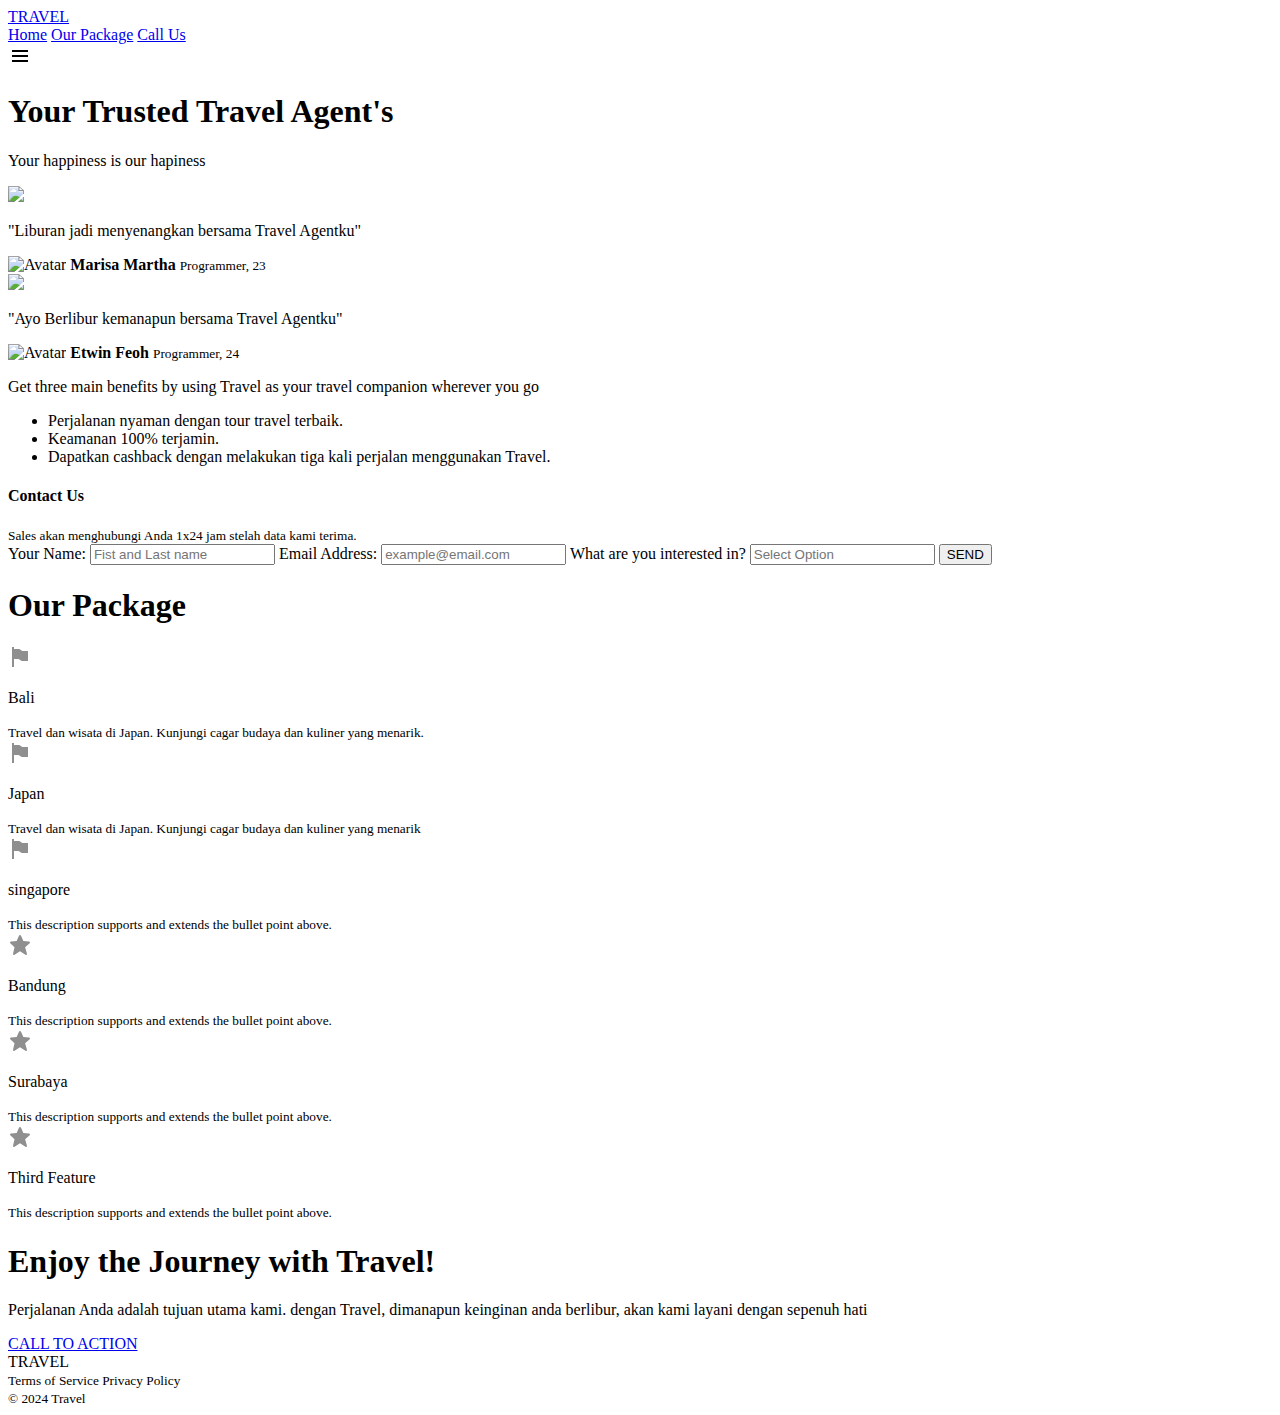
==== index.html @ 842afc45 "Add files via upload" ====
<!DOCTYPE html>
<html lang="id">

<head>
    <meta charset="UTF-8">
    <meta name="viewport" content="width=device-width, initial-scale=1.0">
    <title>Travel</title>
    <link rel="stylesheet" href="css/style.css">
</head>

<body id="#home">
    <header>
        <a href="index.html" class="logo">TRAVEL</a>
        <nav>
            <a href="#home">Home</a>
            <a href="#opk">Our Package</a>
            <a href="#cu">Call Us</a>
        </nav>
        <a href="#" class="btn-nav"><svg xmlns="http://www.w3.org/2000/svg" width="24" height="24" viewBox="0 0 24 24"
                style="fill: rgba(0, 0, 0, 1);">
                <path d="M4 6h16v2H4zm0 5h16v2H4zm0 5h16v2H4z"></path>
            </svg></a>
    </header>
    <main>
        <section class="border-0">
            <div class="title">
                <h1>Your Trusted Travel Agent's</h1>
                <p>Your happiness is our hapiness</p>
            </div>
            <div class="row">
                <div class="col-7 banner">

                    <div class="slideshow-container">
                        <div class="Slides fade">
                            <img src="https://static.vecteezy.com/system/resources/previews/007/725/727/non_2x/travel-concept-illustration-in-flat-style-design-travelling-banner-template-vacation-background-vector.jpg"
                                class="hero">
                            <div class="testimoni">
                                <p>"Liburan jadi menyenangkan bersama Travel Agentku"</p>
                                <div class="avatar">
                                    <img src="https://cdn.icon-icons.com/icons2/2643/PNG/512/avatar_female_woman_person_people_white_tone_icon_159360.png"
                                        alt="Avatar">
                                    <span>
                                        <b>Marisa Martha</b>
                                        <small>Programmer, 23</small>
                                    </span>
                                </div>
                            </div>
                        </div>

                        <div class="Slides fade">
                            <img src="https://www.travelnowasia.com.ph/uploads/1/2/7/6/127612598/where-to-next_orig.jpeg"
                                class="hero">
                            <div class="testimoni">
                                <p>"Ayo Berlibur kemanapun bersama Travel Agentku"</p>
                                <div class="avatar">
                                    <img src="https://png.pngtree.com/png-vector/20191101/ourmid/pngtree-cartoon-color-simple-male-avatar-png-image_1934459.jpg"
                                        alt="Avatar">
                                    <span>
                                        <b>Etwin Feoh</b>
                                        <small>Programmer, 24</small>
                                    </span>
                                </div>
                            </div>
                        </div>
                        <div class="dots">
                            <span class="dot" onclick="currentSlide(1)"></span>
                            <span class="dot" onclick="currentSlide(2)"></span>
                        </div>
                    </div>

                    <div class="featurs">
                        <p>
                            Get three main benefits by using Travel as your travel companion wherever you go
                        </p>
                        <ul>
                            <li num="1">Perjalanan nyaman dengan tour travel terbaik.</li>
                            <li num="2">Keamanan 100% terjamin.</li>
                            <li num="3">Dapatkan cashback dengan melakukan tiga kali perjalan menggunakan Travel.</li>
                        </ul>
                    </div>

                </div>
                <div class="col-5">
                    <div class="area-forms">
                        <div class="contact">
                            <h4>Contact Us</h4>
                            <small>
                                Sales akan menghubungi Anda 1x24 jam stelah data kami terima.
                            </small>
                        </div>
                        <div class="form">
                            <form action="index.html">
                                <label for="name">Your Name:</label>
                                <input type="text" autocomplete="off" placeholder="Fist and Last name"
                                    class="form-control" id="name" required pattern="[a-zA-Z+ ]*">
                                <label for="email">Email Address:</label>
                                <input type="email" autocomplete="off" placeholder="example@email.com"
                                    class="form-control" id="email" required
                                    pattern="^[a-z0-9._%+-]+@[a-z0-9.-]+\.[a-z]{2,4}$">
                                <label for="select">What are you interested in?</label>
                                <input type="text" autocomplete="off" placeholder="Select Option" class="form-control"
                                    id="select" list="target" required pattern="[a-zA-Z+]*">
                                <datalist id="target">
                                    <option>Bali</option>
                                    <option>Bandung</option>
                                    <option>Japan</option>
                                    <option>Surabaya</option>
                                </datalist>
                                <button type="submit">
                                    SEND
                                </button>
                            </form>
                        </div>
                    </div>
                </div>
            </div>
        </section>
        <section id="opk" class="pt-0">
            <div class="title-page">
                <h1>Our Package</h1>
            </div>
            <div class="opk first">
                <div class="row">
                    <div class="col-4">
                        <div class="package">
                            <div class="icon">
                                <svg xmlns="http://www.w3.org/2000/svg" width="24" height="24" viewBox="0 0 24 24"
                                    style="fill: rgb(143, 143, 143);">
                                    <path d="m14.303 6-3-2H6V2H4v20h2v-8h4.697l3 2H20V6z"></path>
                                </svg>
                            </div>
                            <div class="details">
                                <p>Bali</p>
                                <small>Travel dan wisata di Japan. Kunjungi cagar budaya dan kuliner yang
                                    menarik.</small>
                            </div>
                        </div>
                    </div>
                    <div class="col-4">
                        <div class="package">
                            <div class="icon">
                                <svg xmlns="http://www.w3.org/2000/svg" width="24" height="24" viewBox="0 0 24 24"
                                    style="fill: rgb(143, 143, 143);">
                                    <path d="m14.303 6-3-2H6V2H4v20h2v-8h4.697l3 2H20V6z"></path>
                                </svg>
                            </div>
                            <div class="details">
                                <p>Japan</p>
                                <small>Travel dan wisata di Japan. Kunjungi cagar budaya dan kuliner yang
                                    menarik</small>
                            </div>
                        </div>
                    </div>
                    <div class="col-4">
                        <div class="package">
                            <div class="icon">
                                <svg xmlns="http://www.w3.org/2000/svg" width="24" height="24" viewBox="0 0 24 24"
                                    style="fill: rgb(143, 143, 143)">
                                    <path d="m14.303 6-3-2H6V2H4v20h2v-8h4.697l3 2H20V6z"></path>
                                </svg>
                            </div>
                            <div class="details">
                                <p>singapore</p>
                                <small>This description supports and extends the bullet point above.</small>
                            </div>
                        </div>
                    </div>
                </div>
            </div>
            <div class="opk">
                <div class="row">
                    <div class="col-4">
                        <div class="package">
                            <div class="icon">
                                <svg xmlns="http://www.w3.org/2000/svg" width="24" height="24" viewBox="0 0 24 24"
                                    style="fill:rgb(143, 143, 143);">
                                    <path
                                        d="M21.947 9.179a1.001 1.001 0 0 0-.868-.676l-5.701-.453-2.467-5.461a.998.998 0 0 0-1.822-.001L8.622 8.05l-5.701.453a1 1 0 0 0-.619 1.713l4.213 4.107-1.49 6.452a1 1 0 0 0 1.53 1.057L12 18.202l5.445 3.63a1.001 1.001 0 0 0 1.517-1.106l-1.829-6.4 4.536-4.082c.297-.268.406-.686.278-1.065z">
                                    </path>
                                </svg>
                            </div>
                            <div class="details">
                                <p>Bandung</p>
                                <small>This description supports and extends the bullet point above.</small>
                            </div>
                        </div>
                    </div>
                    <div class="col-4">
                        <div class="package">
                            <div class="icon">
                                <svg xmlns="http://www.w3.org/2000/svg" width="24" height="24" viewBox="0 0 24 24"
                                    style="fill:rgb(143, 143, 143);">
                                    <path
                                        d="M21.947 9.179a1.001 1.001 0 0 0-.868-.676l-5.701-.453-2.467-5.461a.998.998 0 0 0-1.822-.001L8.622 8.05l-5.701.453a1 1 0 0 0-.619 1.713l4.213 4.107-1.49 6.452a1 1 0 0 0 1.53 1.057L12 18.202l5.445 3.63a1.001 1.001 0 0 0 1.517-1.106l-1.829-6.4 4.536-4.082c.297-.268.406-.686.278-1.065z">
                                    </path>
                                </svg>
                            </div>
                            <div class="details">
                                <p>Surabaya</p>
                                <small>This description supports and extends the bullet point above.</small>
                            </div>
                        </div>
                    </div>
                    <div class="col-4">
                        <div class="package">
                            <div class="icon">
                                <svg xmlns="http://www.w3.org/2000/svg" width="24" height="24" viewBox="0 0 24 24"
                                    style="fill: rgb(143, 143, 143)">
                                    <path
                                        d="M21.947 9.179a1.001 1.001 0 0 0-.868-.676l-5.701-.453-2.467-5.461a.998.998 0 0 0-1.822-.001L8.622 8.05l-5.701.453a1 1 0 0 0-.619 1.713l4.213 4.107-1.49 6.452a1 1 0 0 0 1.53 1.057L12 18.202l5.445 3.63a1.001 1.001 0 0 0 1.517-1.106l-1.829-6.4 4.536-4.082c.297-.268.406-.686.278-1.065z">
                                    </path>
                                </svg>
                            </div>
                            <div class="details">
                                <p>Third Feature</p>
                                <small>This description supports and extends the bullet point above.</small>
                            </div>
                        </div>
                    </div>
                </div>
            </div>
        </section>
        <section id="cu">
            <div class="call-us">
                <h1>Enjoy the Journey with Travel!</h1>
                <p>Perjalanan Anda adalah tujuan utama kami. dengan Travel, dimanapun keinginan anda berlibur, akan kami
                    layani dengan sepenuh hati
                </p>
                <a href="tel:+6282237859957">CALL TO ACTION</a>
            </div>
        </section>
        <footer>
            <div class="logo">
                TRAVEL
            </div>
            <small>
                Terms of Service Privacy Policy <br>
                &copy; 2024 Travel
            </small>
        </footer>

    </main>

    <script src=" js/script.js"></script>
</body>

</html>
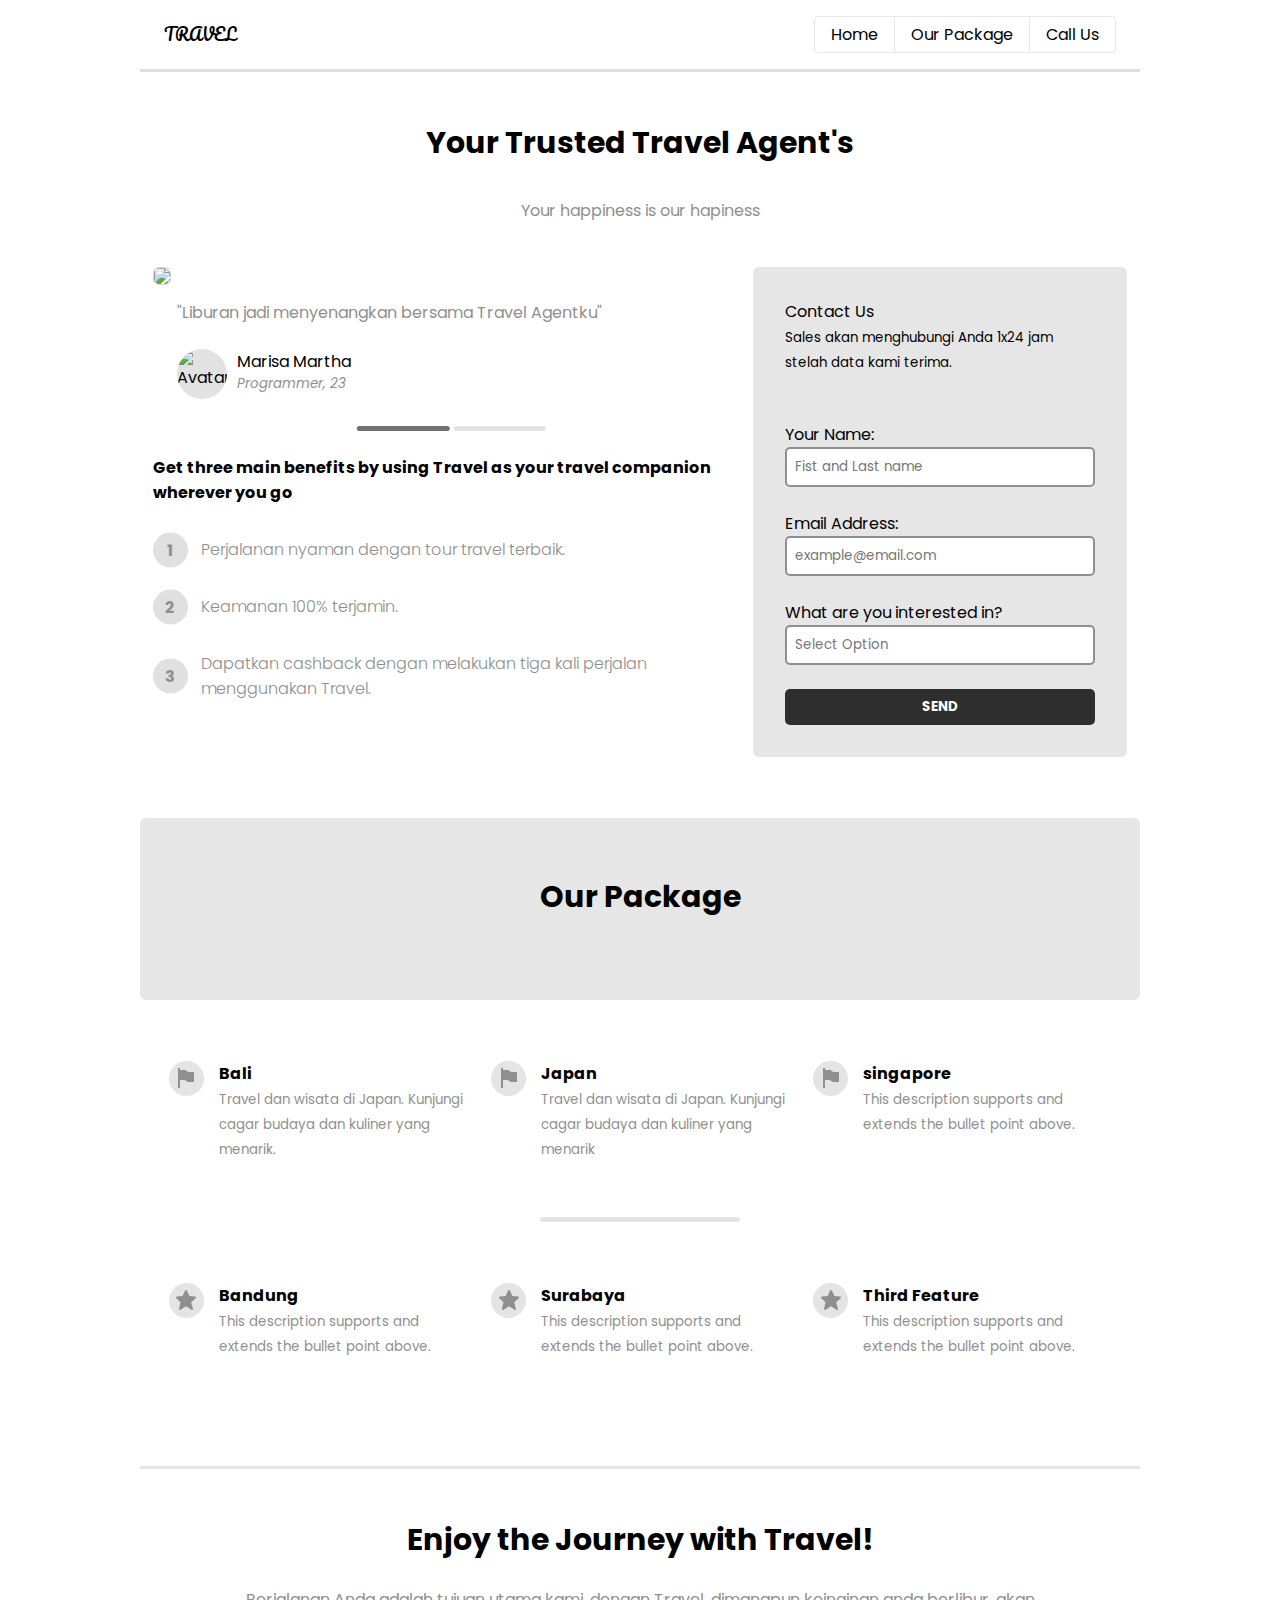
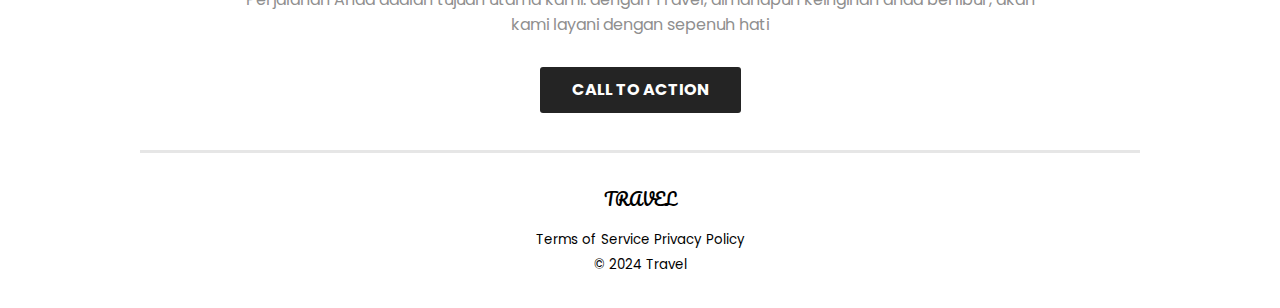
==== commit c60007d0: "Update index.html" ====
--- a/index.html
+++ b/index.html
@@ -95,8 +95,7 @@
                                     class="form-control" id="name" required pattern="[a-zA-Z+ ]*">
                                 <label for="email">Email Address:</label>
                                 <input type="email" autocomplete="off" placeholder="example@email.com"
-                                    class="form-control" id="email" required
-                                    pattern="^[a-z0-9._%+-]+@[a-z0-9.-]+\.[a-z]{2,4}$">
+                                    class="form-control" id="email" required>
                                 <label for="select">What are you interested in?</label>
                                 <input type="text" autocomplete="off" placeholder="Select Option" class="form-control"
                                     id="select" list="target" required pattern="[a-zA-Z+]*">
@@ -244,4 +243,4 @@
     <script src=" js/script.js"></script>
 </body>
 
-</html>+</html>
--- a/css/style.css
+++ b/css/style.css
@@ -0,0 +1,415 @@
+@import url('https://fonts.googleapis.com/css2?family=Pacifico&family=Poppins:wght@100;300;400;700&display=swap');
+@import url('https://fonts.googleapis.com/css2?family=Pacifico&family=Poppins:wght@100;300;400;700&display=swap');
+
+* {
+    padding: 0;
+    margin: 0;
+    box-sizing: border-box;
+    font-family: "Poppins", serif;
+    font-weight: 400;
+    font-style: normal;
+    scroll-behavior: smooth;
+}
+
+body {
+    background: #fff;
+}
+
+
+header {
+    position: relative;
+    padding: 1rem 1.5rem;
+    border-bottom: 3px solid #e0dede;
+    display: flex;
+    justify-content: space-between;
+    align-items: center;
+    max-width: 1000px;
+    margin: auto;
+    background: #fff;
+}
+
+.logo {
+    text-decoration: none;
+    color: #000;
+    font-family: "Pacifico", cursive;
+    font-weight: 400;
+    font-style: normal;
+}
+
+nav {
+    display: flex;
+    border: 1px solid #e6e6e6;
+    border-radius: 4px;
+}
+
+nav a {
+    text-decoration: none;
+    color: #000;
+    padding: 0.3rem 1rem;
+    margin: 0;
+}
+
+nav a:not(:first-child) {
+    border-left: 1px solid #e6e6e6;
+}
+
+
+.btn-nav {
+    display: none;
+    padding: 5px;
+    border-radius: 5px;
+}
+
+.title {
+    text-align: center;
+    margin-bottom: 2rem;
+}
+
+.title h1 {
+    margin-bottom: 2rem;
+    font-weight: 500;
+    font-size: 30px;
+    font-weight: bold;
+}
+
+.title p {
+    color: #8f8f8f;
+
+}
+
+.row {
+    display: flex;
+    flex-wrap: wrap;
+}
+
+.col-7 {
+    width: 60%;
+    padding: .8rem;
+    max-width: 100%;
+}
+
+.col-5 {
+    width: 40%;
+    padding: .8rem;
+    max-width: 100%;
+}
+
+section {
+    padding: 3rem 0;
+    border-bottom: 3px solid #e6e6e6;
+    max-width: 1000px;
+    margin: auto;
+    background: #fff;
+}
+
+.banner img.hero {
+    width: 100%;
+    border-radius: 6px;
+    margin-bottom: .5rem;
+    border: solid 1px #d7d7d7;
+}
+
+.testimoni {
+    padding-left: 1.5rem;
+    padding-bottom: 2rem;
+    position: relative;
+    margin-bottom: 1.5rem;
+}
+
+
+.testimoni p {
+    color: #8f8f8f;
+    margin-bottom: 1.5rem;
+}
+
+.avatar {
+    display: flex;
+}
+
+.avatar img {
+    width: 50px;
+    height: 50px;
+    background-color: #e2e2e2;
+    border-radius: 50%;
+}
+
+.avatar :is(span, b, small) {
+    display: block;
+}
+
+.avatar span {
+    margin-left: 10px;
+}
+
+.avatar small {
+    font-style: italic;
+    color: #8f8f8f;
+}
+
+
+.featurs p {
+    font-weight: bold;
+    margin-bottom: 1rem;
+}
+
+
+.featurs ul li {
+    padding: 1rem 3rem;
+    position: relative;
+    color: #8f8f8f;
+    font-weight: 300;
+    list-style: none !important;
+}
+
+.featurs ul li::before {
+    content: attr(num);
+    position: absolute;
+    width: 35px;
+    height: 35px;
+    background: #e0e0e0;
+    color: #8f8f8f;
+    font-weight: bold;
+    display: flex;
+    border-radius: 50%;
+    justify-content: center;
+    align-items: center;
+    left: 0;
+    top: 50%;
+    transform: translateY(-50%);
+}
+
+.form {
+    padding-top: 3rem;
+}
+
+label {
+    display: block;
+}
+
+.form-control {
+    padding: .5rem;
+    width: 100%;
+    border: 2px solid #8f8f8f;
+    border-radius: 5px;
+    margin-bottom: 1.5rem;
+}
+
+button {
+    width: 100%;
+    background: #2e2e2e;
+    color: #fff;
+    padding: .5rem;
+    border-radius: 5px;
+    font-weight: bold;
+    border: none;
+}
+
+.area-forms {
+    background: #e6e6e6;
+    padding: 2rem;
+    border-radius: 6px;
+}
+
+.title-page {
+    background: #e6e6e6;
+    padding: 3.5rem;
+    border-radius: 6px;
+}
+
+.title-page h1 {
+    text-align: center;
+    font-weight: bold;
+    margin-bottom: 1.5rem;
+    font-size: 30px;
+}
+
+.opk {
+    padding: 3rem 1rem;
+    position: relative;
+}
+
+.opk.first::after {
+    content: '';
+    position: absolute;
+    width: 200px;
+    max-width: 30%;
+    height: 5px;
+    background-color: rgb(228, 228, 228);
+    border-radius: 10px;
+    left: 50%;
+    bottom: 0;
+    transform: translateX(-50%);
+}
+
+.col-4 {
+    width: 33.3%;
+    padding: .8rem;
+    max-width: 100%;
+}
+
+.package {
+    position: relative;
+}
+
+.package .icon {
+    position: absolute;
+    left: 0;
+    display: flex;
+    width: 35px;
+    height: 35px;
+    background: rgb(228, 228, 228);
+    border-radius: 50%;
+    justify-content: center;
+    align-items: center;
+    margin-right: 10px;
+
+}
+
+.package .details {
+    margin-left: 50px;
+}
+
+.details p {
+    font-weight: bold;
+}
+
+.details small {
+    color: #8f8f8f;
+}
+
+.call-us {
+    text-align: center;
+    width: 80%;
+    margin: auto;
+}
+
+.call-us h1 {
+    text-align: center;
+    font-weight: bold;
+    margin-bottom: 1.5rem;
+    font-size: 30px;
+}
+
+.call-us p {
+    color: #8f8f8f;
+    margin-bottom: 2.5rem;
+}
+
+.call-us a {
+    text-decoration: none;
+    background: #242424;
+    color: #fff;
+    padding: .7rem 2rem;
+    border-radius: 3px;
+    font-weight: bold;
+}
+
+footer {
+    padding: 2rem 0;
+    text-align: center;
+    background: #fff;
+    max-width: 1000px;
+    margin: auto;
+}
+
+footer .logo {
+    margin-bottom: .8rem;
+}
+
+@media(max-width:700px) {
+
+    .col-7,
+    .col-5,
+    .col-4 {
+        width: 100%;
+    }
+
+    nav {
+        display: none;
+    }
+
+    .btn-nav {
+        display: block;
+    }
+
+    header.open {
+        display: block;
+    }
+
+    header.open nav {
+        text-align: center;
+        display: block;
+        border: none;
+    }
+
+    header.open nav a {
+        display: block;
+        border: none;
+        padding: 1rem;
+    }
+
+    header.open .btn-nav {
+        position: absolute;
+        right: 15px;
+        top: 15px;
+    }
+}
+
+.pt-0 {
+    padding-top: 0 !important;
+}
+
+.border-0 {
+    border: 0;
+}
+
+.slideshow-container {
+    position: relative;
+    margin: auto;
+}
+
+.Slides {
+    display: none;
+}
+
+.fade {
+    animation-name: fade;
+    animation-duration: 1.5s;
+}
+
+@keyframes fade {
+    from {
+        opacity: .4
+    }
+
+    to {
+        opacity: 1
+    }
+}
+
+.dots {
+    position: absolute;
+    left: 50%;
+    transform: translateX(-50%);
+    bottom: 0;
+    display: flex;
+    justify-content: right;
+}
+
+.dot {
+    width: 150px;
+    max-width: 30%;
+    height: 5px;
+    background-color: rgb(228, 228, 228);
+    border-radius: 10px;
+    transform: translateX(-50%);
+    cursor: pointer;
+    margin: 0 2px;
+    display: inline-block;
+    transition: background-color 0.6s ease;
+}
+
+.active,
+.dot:hover {
+    background-color: #717171;
+}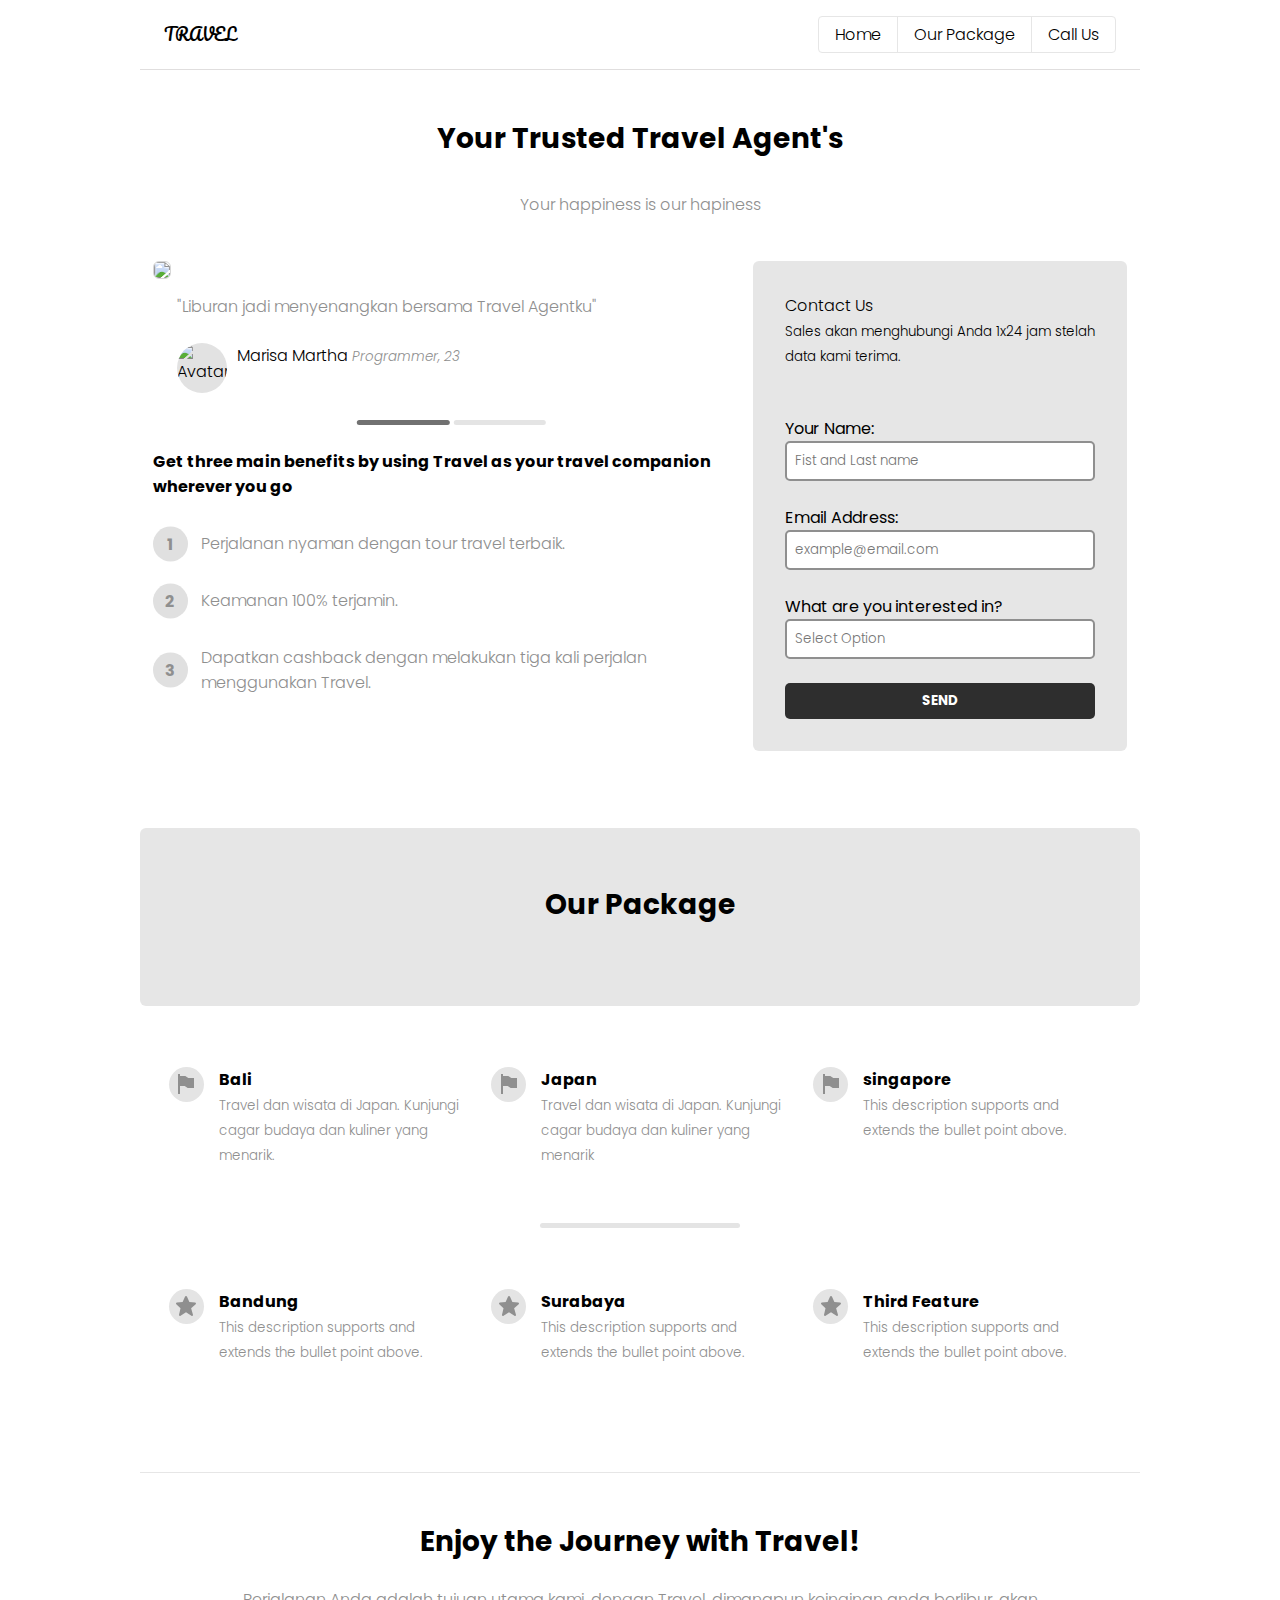
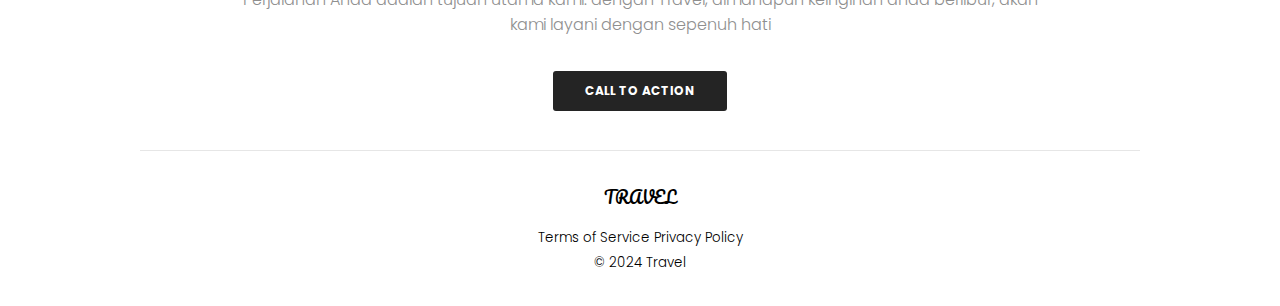
==== commit ca2d2884: "Update index.html" ====
--- a/index.html
+++ b/index.html
@@ -3,7 +3,7 @@
 
 <head>
     <meta charset="UTF-8">
-    <meta name="viewport" content="width=device-width, initial-scale=1.0">
+    <meta name="viewport" content="width=device-width, initial-scale=1.0, maximum-scale=1.0, user-scalable=0" />
     <title>Travel</title>
     <link rel="stylesheet" href="css/style.css">
 </head>
@@ -114,7 +114,7 @@
                 </div>
             </div>
         </section>
-        <section id="opk" class="pt-0">
+        <section id="opk" class="pt-1">
             <div class="title-page">
                 <h1>Our Package</h1>
             </div>
--- a/css/style.css
+++ b/css/style.css
@@ -6,26 +6,25 @@
     margin: 0;
     box-sizing: border-box;
     font-family: "Poppins", serif;
-    font-weight: 400;
+    font-weight: 300;
     font-style: normal;
-    scroll-behavior: smooth;
+    scroll-behavior: smooth
 }
 
 body {
-    background: #fff;
-}
-
+    background: #fff
+}
 
 header {
     position: relative;
     padding: 1rem 1.5rem;
-    border-bottom: 3px solid #e0dede;
+    border-bottom: 1px solid #e0dede;
     display: flex;
     justify-content: space-between;
     align-items: center;
     max-width: 1000px;
     margin: auto;
-    background: #fff;
+    background: #fff
 }
 
 .logo {
@@ -33,132 +32,126 @@
     color: #000;
     font-family: "Pacifico", cursive;
     font-weight: 400;
-    font-style: normal;
+    font-style: normal
 }
 
 nav {
     display: flex;
     border: 1px solid #e6e6e6;
-    border-radius: 4px;
+    border-radius: 4px
 }
 
 nav a {
     text-decoration: none;
     color: #000;
-    padding: 0.3rem 1rem;
-    margin: 0;
+    padding: .3rem 1rem;
+    margin: 0
 }
 
 nav a:not(:first-child) {
-    border-left: 1px solid #e6e6e6;
-}
-
+    border-left: 1px solid #e6e6e6
+}
 
 .btn-nav {
     display: none;
     padding: 5px;
-    border-radius: 5px;
+    border-radius: 5px
 }
 
 .title {
     text-align: center;
-    margin-bottom: 2rem;
+    margin-bottom: 2rem
 }
 
 .title h1 {
     margin-bottom: 2rem;
-    font-weight: 500;
-    font-size: 30px;
-    font-weight: bold;
+    font-weight: 700;
+    font-size: clamp(15px, 5.5vw, 28px)
 }
 
 .title p {
-    color: #8f8f8f;
-
+    color: #8f8f8f
 }
 
 .row {
     display: flex;
-    flex-wrap: wrap;
+    flex-wrap: wrap
 }
 
 .col-7 {
     width: 60%;
     padding: .8rem;
-    max-width: 100%;
+    max-width: 100%
 }
 
 .col-5 {
     width: 40%;
     padding: .8rem;
-    max-width: 100%;
+    max-width: 100%
 }
 
 section {
     padding: 3rem 0;
-    border-bottom: 3px solid #e6e6e6;
+    border-bottom: 1px solid #e6e6e6;
     max-width: 1000px;
     margin: auto;
-    background: #fff;
+    background: #fff
 }
 
 .banner img.hero {
     width: 100%;
     border-radius: 6px;
     margin-bottom: .5rem;
-    border: solid 1px #d7d7d7;
+    border: solid 1px #d7d7d7
 }
 
 .testimoni {
     padding-left: 1.5rem;
     padding-bottom: 2rem;
     position: relative;
-    margin-bottom: 1.5rem;
-}
-
+    margin-bottom: 1.5rem
+}
 
 .testimoni p {
     color: #8f8f8f;
-    margin-bottom: 1.5rem;
+    margin-bottom: 1.5rem
 }
 
 .avatar {
-    display: flex;
+    display: flex
 }
 
 .avatar img {
     width: 50px;
     height: 50px;
     background-color: #e2e2e2;
-    border-radius: 50%;
-}
-
-.avatar :is(span, b, small) {
-    display: block;
+    border-radius: 50%
+}
+
+.avatar:is(span, b, small) {
+    display: block
 }
 
 .avatar span {
-    margin-left: 10px;
+    margin-left: 10px
 }
 
 .avatar small {
     font-style: italic;
-    color: #8f8f8f;
-}
-
+    color: #8f8f8f
+}
 
 .featurs p {
-    font-weight: bold;
-    margin-bottom: 1rem;
-}
-
+    font-weight: 700;
+    margin-bottom: 1rem
+}
 
 .featurs ul li {
     padding: 1rem 3rem;
     position: relative;
     color: #8f8f8f;
     font-weight: 300;
-    list-style: none !important;
+    list-style: none !important
 }
 
 .featurs ul li::before {
@@ -168,22 +161,23 @@
     height: 35px;
     background: #e0e0e0;
     color: #8f8f8f;
-    font-weight: bold;
+    font-weight: 700;
     display: flex;
     border-radius: 50%;
     justify-content: center;
     align-items: center;
     left: 0;
     top: 50%;
-    transform: translateY(-50%);
+    transform: translateY(-50%)
 }
 
 .form {
-    padding-top: 3rem;
+    padding-top: 3rem
 }
 
 label {
-    display: block;
+    font-weight: 400;
+    display: block
 }
 
 .form-control {
@@ -191,7 +185,17 @@
     width: 100%;
     border: 2px solid #8f8f8f;
     border-radius: 5px;
-    margin-bottom: 1.5rem;
+    margin-bottom: 1.5rem
+}
+
+.form-control.error {
+    outline: unset !important;
+    border: 2px solid #ff0055
+}
+
+.form-control:not(:invalid) {
+    outline: unset !important;
+    border: 2px solid #00ffa6
 }
 
 button {
@@ -200,32 +204,32 @@
     color: #fff;
     padding: .5rem;
     border-radius: 5px;
-    font-weight: bold;
-    border: none;
+    font-weight: 700;
+    border: none
 }
 
 .area-forms {
     background: #e6e6e6;
     padding: 2rem;
-    border-radius: 6px;
+    border-radius: 6px
 }
 
 .title-page {
     background: #e6e6e6;
     padding: 3.5rem;
-    border-radius: 6px;
+    border-radius: 6px
 }
 
 .title-page h1 {
     text-align: center;
-    font-weight: bold;
+    font-weight: 700;
     margin-bottom: 1.5rem;
-    font-size: 30px;
+    font-size: clamp(15px, 5.5vw, 28px)
 }
 
 .opk {
     padding: 3rem 1rem;
-    position: relative;
+    position: relative
 }
 
 .opk.first::after {
@@ -238,17 +242,17 @@
     border-radius: 10px;
     left: 50%;
     bottom: 0;
-    transform: translateX(-50%);
+    transform: translateX(-50%)
 }
 
 .col-4 {
     width: 33.3%;
     padding: .8rem;
-    max-width: 100%;
+    max-width: 100%
 }
 
 .package {
-    position: relative;
+    position: relative
 }
 
 .package .icon {
@@ -261,38 +265,37 @@
     border-radius: 50%;
     justify-content: center;
     align-items: center;
-    margin-right: 10px;
-
+    margin-right: 10px
 }
 
 .package .details {
-    margin-left: 50px;
+    margin-left: 50px
 }
 
 .details p {
-    font-weight: bold;
+    font-weight: 700
 }
 
 .details small {
-    color: #8f8f8f;
+    color: #8f8f8f
 }
 
 .call-us {
     text-align: center;
     width: 80%;
-    margin: auto;
+    margin: auto
 }
 
 .call-us h1 {
     text-align: center;
-    font-weight: bold;
+    font-weight: 700;
     margin-bottom: 1.5rem;
-    font-size: 30px;
+    font-size: clamp(15px, 5.5vw, 28px)
 }
 
 .call-us p {
     color: #8f8f8f;
-    margin-bottom: 2.5rem;
+    margin-bottom: 2.5rem
 }
 
 .call-us a {
@@ -301,7 +304,9 @@
     color: #fff;
     padding: .7rem 2rem;
     border-radius: 3px;
-    font-weight: bold;
+    font-weight: 700;
+    height: 45px;
+    font-size: 12px
 }
 
 footer {
@@ -309,11 +314,11 @@
     text-align: center;
     background: #fff;
     max-width: 1000px;
-    margin: auto;
+    margin: auto
 }
 
 footer .logo {
-    margin-bottom: .8rem;
+    margin-bottom: .8rem
 }
 
 @media(max-width:700px) {
@@ -321,60 +326,60 @@
     .col-7,
     .col-5,
     .col-4 {
-        width: 100%;
+        width: 100%
     }
 
     nav {
-        display: none;
+        display: none
     }
 
     .btn-nav {
-        display: block;
+        display: block
     }
 
     header.open {
-        display: block;
+        display: block
     }
 
     header.open nav {
         text-align: center;
         display: block;
-        border: none;
+        border: none
     }
 
     header.open nav a {
         display: block;
         border: none;
-        padding: 1rem;
+        padding: 1rem
     }
 
     header.open .btn-nav {
         position: absolute;
         right: 15px;
-        top: 15px;
-    }
-}
-
-.pt-0 {
-    padding-top: 0 !important;
+        top: 15px
+    }
+}
+
+.pt-1 {
+    padding-top: 1rem !important
 }
 
 .border-0 {
-    border: 0;
+    border: 0
 }
 
 .slideshow-container {
     position: relative;
-    margin: auto;
+    margin: auto
 }
 
 .Slides {
-    display: none;
+    display: none
 }
 
 .fade {
     animation-name: fade;
-    animation-duration: 1.5s;
+    animation-duration: 1.5s
 }
 
 @keyframes fade {
@@ -393,7 +398,7 @@
     transform: translateX(-50%);
     bottom: 0;
     display: flex;
-    justify-content: right;
+    justify-content: right
 }
 
 .dot {
@@ -406,10 +411,10 @@
     cursor: pointer;
     margin: 0 2px;
     display: inline-block;
-    transition: background-color 0.6s ease;
+    transition: background-color .6s ease
 }
 
 .active,
 .dot:hover {
-    background-color: #717171;
-}+    background-color: #717171
+}
